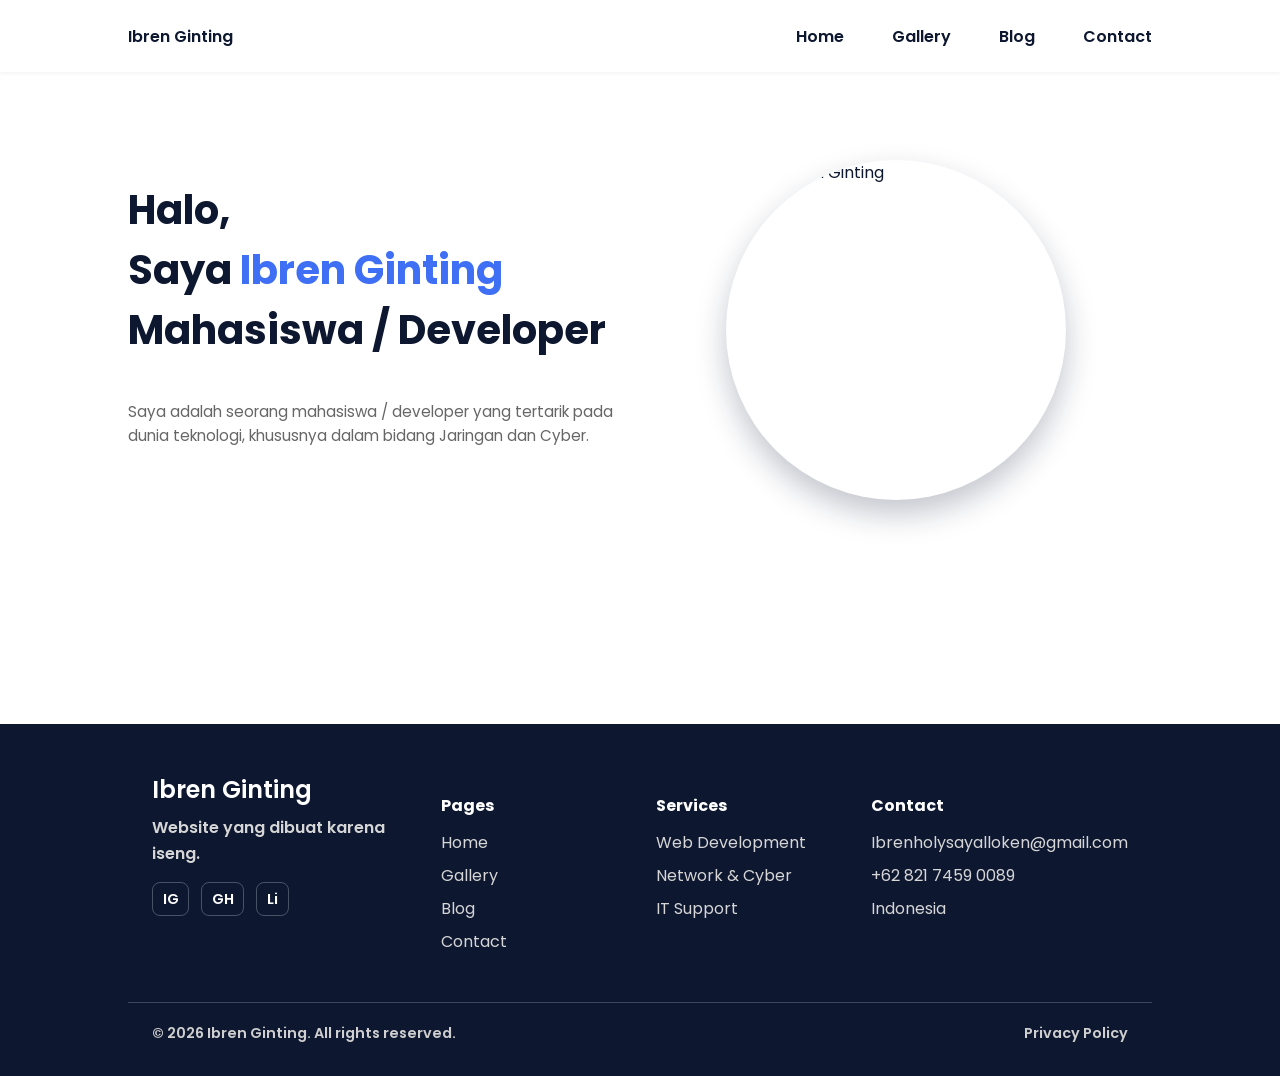
==== index.html @ 727df0bc "Add files via upload" ====
<!DOCTYPE html>
<html lang="id">
    <head>
        <meta charset="UTF-8">
        <meta name="viewport" content="width=device-width, initial-scale=1.0">

        <link rel="stylesheet" href="assets/css/styles.css">

        <title>Ibren Ginting | Portfolio</title>
    </head>
    <body>
        <!--===== HEADER =====-->
        <header class="l-header">
            <nav class="nav bd-grid">
                <div>
                    <a href="index.html" class="nav__logo">Ibren Ginting</a>
                </div>

                <div class="nav__menu" id="nav-menu">
                    <ul class="nav__list">
                        <li class="nav__item"><a href="index.html" class="nav__link active-link">Home</a></li>
                        <li class="nav__item"><a href="gallery.html" class="nav__link">Gallery</a></li>
                        <li class="nav__item"><a href="blog.html" class="nav__link">Blog</a></li>
                        <li class="nav__item"><a href="contact.html" class="nav__link">Contact</a></li>
                    </ul>
                </div>

                <div class="nav__toggle" id="nav-toggle">Menu</div>
            </nav>
        </header>

        <main class="l-main">
            <!--===== HOME =====-->
            <section class="home bd-grid" id="home">
                <div class="home__content">
                    <div class="home__data">
                        <h1 class="home__title">Halo,<br>Saya <span class="home__title-color">Ibren Ginting</span><br>Mahasiswa / Developer</h1>

                        <p class="home__desc">Saya adalah seorang mahasiswa / developer yang tertarik pada dunia teknologi, khususnya dalam bidang Jaringan dan Cyber.</p>
                    </div>
                </div>

                <div class="home__img">
                    <div class="home__photo">
                        <img class="home__photo-img" src="../Web Ibren/assets/img/foto.jpeg" alt="Foto Ibren Ginting">
                    </div>
                </div>
            </section>
        </main>

        <!--===== FOOTER =====-->
        <footer class="footer">
            <div class="container">
                <div class="footer-inner">
                    <div>
                        <div class="footer-brand">Ibren Ginting</div>
                        <p class="footer-desc">Website yang dibuat karena iseng.</p>
                        <div class="footer-social">
                            <a href="https://www.instagram.com/ibrenginting/" aria-label="Instagram">IG</a>
                            <a href="https://github.com/Enggan-ngodin9" aria-label="GitHub">GH</a>
                            <a href="https://linkedin.com" aria-label="LinkedIn">Li</a>
                        </div>
                    </div>
                    <div class="footer-col">
                        <h4>Pages</h4>
                        <a href="index.html">Home</a>
                        <a href="gallery.html">Gallery</a>
                        <a href="blog.html">Blog</a>
                        <a href="contact.html">Contact</a>
                    </div>
                    <div class="footer-col">
                        <h4>Services</h4>
                        <a href="#">Web Development</a>
                        <a href="#">Network & Cyber</a>
                        <a href="#">IT Support</a>
                    </div>
                    <div class="footer-col">
                        <h4>Contact</h4>
                        <a href="mailto:Ibrenholysayalloken@gmail.com">Ibrenholysayalloken@gmail.com</a>
                        <a href="tel:+6282174590089">+62 821 7459 0089</a>
                        <a href="#">Indonesia</a>
                    </div>
                </div>
                <div class="footer-bottom">
                    <span>© 2026 Ibren Ginting. All rights reserved.</span>
                    <a href="#">Privacy Policy</a>
                </div>
            </div>
        </footer>

        <!--===== MAIN JS =====-->
        <script src="assets/js/main.js"></script>
    </body>
</html>
---- assets/css/styles.css ----
@import url("https://fonts.googleapis.com/css2?family=Poppins:wght@400;600;700&display=swap");

:root {
  --header-height: 3rem;
  --font-semi: 600;
  --hue-color: 224;
  --first-color: hsl(var(--hue-color), 89%, 60%);
  --second-color: hsl(var(--hue-color), 56%, 12%);
  --photo-focus-y: 50%;

  --body-font: "Poppins", sans-serif;
  --big-font-size: 2rem;
  --h2-font-size: 1.25rem;
  --normal-font-size: .938rem;
  --smaller-font-size: .75rem;

  --mb-2: 1rem;
  --mb-4: 2rem;
  --mb-5: 2.5rem;
  --mb-6: 3rem;

  --z-back: -10;
  --z-fixed: 100;
}
@media screen and (min-width: 968px) {
  :root {
    --big-font-size: 3.5rem;
    --h2-font-size: 2rem;
    --normal-font-size: 1rem;
    --smaller-font-size: .875rem;
  }
}


*, ::before, ::after {
  box-sizing: border-box;
}

html {
  scroll-behavior: smooth;
}

body {
  margin: var(--header-height) 0 0 0;
  font-family: var(--body-font);
  font-size: var(--normal-font-size);
  color: var(--second-color);
}

h1, h2, p {
  margin: 0;
}

ul {
  margin: 0;
  padding: 0;
  list-style: none;
}

a {
  text-decoration: none;
}

img {
  max-width: 100%;
  height: auto;
  display: block;
}

.home__content {
  display: grid;
  row-gap: 1.5rem;
}

/*===== CLASS CSS ===== */
.section-title {
  position: relative;
  font-size: var(--h2-font-size);
  color: var(--first-color);
  margin-top: var(--mb-2);
  margin-bottom: var(--mb-4);
  text-align: center;
}
.section-title::after {
  position: absolute;
  content: "";
  width: 64px;
  height: 0.18rem;
  left: 0;
  right: 0;
  margin: auto;
  top: 2rem;
  background-color: var(--first-color);
}

.section {
  padding-top: 3rem;
  padding-bottom: 2rem;
}

/*===== LAYOUT =====*/
.bd-grid {
  max-width: 1024px;
  display: grid;
  margin-left: var(--mb-2);
  margin-right: var(--mb-2);
}

.l-header {
  width: 100%;
  position: fixed;
  top: 0;
  left: 0;
  z-index: var(--z-fixed);
  background-color: #fff;
  box-shadow: 0 1px 4px rgba(146, 161, 176, 0.15);
}

/*===== NAV =====*/
.nav {
  height: var(--header-height);
  display: flex;
  justify-content: space-between;
  align-items: center;
  font-weight: var(--font-semi);
}
@media screen and (max-width: 767px) {
  .nav__menu {
    position: fixed;
    top: var(--header-height);
    right: -100%;
    width: 80%;
    height: 100%;
    padding: 2rem;
    background-color: var(--second-color);
    transition: 0.5s;
  }
}
.nav__item {
  margin-bottom: var(--mb-4);
}
.nav__link {
  position: relative;
  color: #fff;
  transition: color 0.25s ease;
}
.nav__link::after {
  position: absolute;
  content: "";
  width: 100%;
  height: 0.18rem;
  left: 0;
  top: 2rem;
  background-color: var(--first-color);
  transform: scaleX(0);
  transform-origin: left;
  transition: transform 0.25s ease;
}
.nav__link:hover,
.nav__link:focus {
  color: var(--first-color);
}
.nav__link:hover::after,
.nav__link:focus::after {
  transform: scaleX(1);
}
.nav__logo {
  color: var(--second-color);
}
.nav__toggle {
  color: var(--second-color);
  font-size: 1.5rem;
  cursor: pointer;
}

/*Active menu*/
.activekirim-link::after {
  position: absolute;
  content: "";
  width: 100%;
  height: 0.18rem;
  left: 0;
  top: 2rem;
  background-color: var(--first-color);
  transform: scaleX(1);
}

/*=== Show menu ===*/
.show {
  right: 0;
}

/*===== HOME =====*/
.home {
  position: relative;
  row-gap: 5rem;
  padding: 4rem 0 10rem;
  min-height: 70vh;
  display: grid;
  align-items: center;
}
.home__data {
  align-self: center;
}
.home__img {
  justify-self: center;
}
.home__title {
  font-size: 1.75rem;
  margin-bottom: var(--mb-5);
}
.home__title-color {
  color: var(--first-color);
}
.home__desc {
  font-size: 0.95rem;
  color: #666;
  line-height: 1.6;
  margin-bottom: var(--mb-4);
}
.home__social {
  display: flex;
  flex-direction: row;
  gap: 0.75rem;
}
.home__social-icon {
  width: max-content;
  font-size: 0.9rem;
  color: var(--second-color);
  border: 1px solid rgba(20, 30, 70, 0.2);
  padding: 0.4rem 0.75rem;
  border-radius: 0.5rem;
}
.home__social-icon:hover {
  color: var(--first-color);
  border-color: var(--first-color);
}
.home__img {
  display: flex;
  justify-content: center;
}
.home__photo {
  width: clamp(220px, 40vw, 340px);
  aspect-ratio: 1;
  border-radius: 50%;
  display: flex;
  align-items: center;
  justify-content: center;
}
.home__photo-img {
  width: 100%;
  height: 100%;
  border-radius: 50%;
  object-fit: cover;
  object-position: 70% var(--photo-focus-y);
  box-shadow: 0 14px 30px rgba(16, 26, 60, 0.25);
}

.l-main {
  animation: page-fade-up 0.45s ease both;
}

@keyframes page-fade-up {
  from {
    opacity: 0;
    transform: translateY(14px);
  }
  to {
    opacity: 1;
    transform: translateY(0);
  }
}

@media (prefers-reduced-motion: reduce) {
  .l-main {
    animation: none;
  }
}

/*BUTTONS*/
.button {
  display: inline-block;
  background-color: var(--first-color);
  color: #fff;
  padding: 0.75rem 2.5rem;
  font-weight: var(--font-semi);
  border-radius: 0.5rem;
  transition: 0.3s;
}
.button:hover {
  box-shadow: 0px 10px 36px rgba(0, 0, 0, 0.15);
}

/* ===== ABOUT =====*/
.about__container {
  row-gap: 2rem;
  text-align: center;
}
.about__subtitle {
  margin-bottom: var(--mb-2);
}
.about__img {
  justify-self: center;
}
.about__img img {
  width: 200px;
  border-radius: 0.5rem;
}

/* ===== SKILLS =====*/
.skills__container {
  row-gap: 2rem;
  text-align: center;
}
.skills__subtitle {
  margin-bottom: var(--mb-2);
}
.skills__text {
  margin-bottom: var(--mb-4);
}
.skills__data {
  display: flex;
  justify-content: space-between;
  align-items: center;
  position: relative;
  font-weight: var(--font-semi);
  padding: 0.5rem 1rem;
  margin-bottom: var(--mb-4);
  border-radius: 0.5rem;
  box-shadow: 0px 4px 25px rgba(14, 36, 49, 0.15);
}
.skills__icon {
  font-size: 2rem;
  margin-right: var(--mb-2);
  color: var(--first-color);
}
.skills__names {
  display: flex;
  align-items: center;
}
.skills__bar {
  position: absolute;
  left: 0;
  bottom: 0;
  background-color: var(--first-color);
  height: 0.25rem;
  border-radius: 0.5rem;
  z-index: var(--z-back);
}
.skills__html {
  width: 95%;
}
.skills__css {
  width: 85%;
}
.skills__js {
  width: 65%;
}
.skills__ux {
  width: 85%;
}
.skills__img {
  border-radius: 0.5rem;
}

/* ===== WORK =====*/
.work__container {
  row-gap: 2rem;
}
.work__img {
  box-shadow: 0px 4px 25px rgba(14, 36, 49, 0.15);
  border-radius: 0.5rem;
  overflow: hidden;
}
.work__img img {
  transition: 1s;
}
.work__img img:hover {
  transform: scale(1.1);
}

/* ===== BLOG =====*/
.blog__container {
  row-gap: 2rem;
  column-gap: 1.5rem;
}
.blog__card {
  background-color: #fff;
  border-radius: 0.75rem;
  overflow: hidden;
  box-shadow: 0px 4px 25px rgba(14, 36, 49, 0.12);
  display: flex;
  flex-direction: column;
}
.blog__image {
  width: 100%;
  height: 190px;
  object-fit: cover;
}
.blog__content {
  padding: 1.25rem;
}
.blog__title {
  font-size: 1rem;
  margin-bottom: 0.5rem;
}
.blog__text {
  color: #4b4b4b;
  font-size: 0.95rem;
  margin-bottom: 0.75rem;
}
.blog__link {
  color: var(--first-color);
  font-weight: var(--font-semi);
}
.blog__link:hover {
  text-decoration: underline;
}

/* ===== CONTACT =====*/
.contact__form {
  display: flex;
  flex-direction: column;
}
.contact__input {
  width: 100%;
  font-size: var(--normal-font-size);
  font-weight: 400;
  padding: 1rem 0.75rem;
  border-radius: 0.5rem;
  border: 1.5px solid #ddd;
  outline: none;
  margin-bottom: 1rem;
  font-family: 'Poppins', sans-serif;
  transition: border-color 0.3s ease;
}
.contact__input:focus {
  border-color: var(--first-color);
}
.contact__button {
  display: block;
  border: none;
  outline: none;
  font-size: var(--normal-font-size);
  cursor: pointer;
  margin-left: auto;
  margin-top: 0.5rem;
}
.contact__container {
  row-gap: 3rem;
}
.contact__wrapper {
  display: grid;
  gap: 2rem;
}
.contact__title {
  font-size: 1rem;
  font-weight: 600;
  margin-bottom: 1.25rem;
  color: var(--second-color);
}
.contact__info {
  background-color: #f0f4ff;
  border-radius: 0.75rem;
  padding: 2rem;
  border-left: 4px solid var(--first-color);
}
.contact__info p {
  margin-bottom: 1rem;
  color: #333;
  font-size: 0.95rem;
  line-height: 1.5;
}

/* ===== FOOTER =====*/
.container {
  max-width: 1024px;
  margin-left: var(--mb-2);
  margin-right: var(--mb-2);
}
.footer {
  background-color: var(--second-color);
  color: #fff;
  font-weight: var(--font-semi);
  padding: 3rem 0 2rem;
}
.footer-inner {
  display: grid;
  gap: 2rem;
  padding: 0 1.5rem;
}
.footer-brand {
  font-size: 1.5rem;
  margin-bottom: 0.5rem;
}
.footer-desc {
  color: #d6d6d6;
  line-height: 1.6;
  margin-bottom: 1rem;
}
.footer-social {
  display: flex;
  gap: 0.75rem;
}
.footer-social a {
  color: #fff;
  border: 1px solid rgba(255, 255, 255, 0.25);
  padding: 0.35rem 0.6rem;
  border-radius: 0.5rem;
  font-size: 0.9rem;
}
.footer-col h4 {
  margin-bottom: 0.75rem;
  font-size: 1rem;
}
.footer-col a {
  display: block;
  color: #d6d6d6;
  margin-bottom: 0.5rem;
  font-weight: 400;
}
.footer-col a:hover,
.footer-social a:hover {
  color: #fff;
}
.footer-bottom {
  margin-top: 2.5rem;
  padding: 1.25rem 1.5rem 0;
  border-top: 1px solid rgba(255, 255, 255, 0.2);
  display: flex;
  flex-wrap: wrap;
  gap: 0.75rem;
  justify-content: space-between;
  color: #cfcfcf;
  font-size: 0.9rem;
}
.footer-bottom a {
  color: #cfcfcf;
}
.footer-bottom a:hover {
  color: #fff;
}

/* ===== MEDIA QUERIES=====*/
@media screen and (max-width: 320px) {
  .home {
    row-gap: 2rem;
  }
}
@media screen and (min-width: 576px) {
  .home {
    padding: 4rem 0 2rem;
  }
  .about__container {
    grid-template-columns: repeat(2, 1fr);
    align-items: center;
    text-align: initial;
  }
  .skills__container {
    grid-template-columns: 0.7fr;
    justify-content: center;
    column-gap: 1rem;
  }
  .work__container {
    grid-template-columns: repeat(2, 1fr);
    column-gap: 2rem;
    padding-top: 2rem;
  }
  .contact__form {
    width: 100%;
  }
  .contact__container {
    justify-items: center;
    max-width: 900px;
    margin: 0 auto;
  }
  .contact__wrapper {
    grid-template-columns: 1.15fr 0.85fr;
    align-items: start;
    width: 100%;
  }
  .footer-inner {
    grid-template-columns: repeat(2, 1fr);
  }
}
@media screen and (min-width: 768px) {
  body {
    margin: 0;
  }
  .section {
    padding-top: 4rem;
    padding-bottom: 3rem;
  }
  .section-title {
    margin-bottom: var(--mb-6);
  }
  .section-title::after {
    width: 80px;
    top: 3rem;
  }
  .nav {
    height: calc(var(--header-height) + 1.5rem);
  }
  .nav__list {
    display: flex;
    padding-top: 0;
  }
  .nav__item {
    margin-left: var(--mb-6);
    margin-bottom: 0;
  }
  .nav__toggle {
    display: none;
  }
  .nav__link {
    color: var(--second-color);
  }
  .home {
    padding: 8rem 0 12rem;
    grid-template-columns: repeat(2, 1fr);
    align-items: center;
  }
  .home__title {
    font-size: 2.5rem;
  }
  .about__container {
    padding-top: 2rem;
  }
  .about__img img {
    width: 300px;
  }
  .skills__container {
    grid-template-columns: repeat(2, 1fr);
    column-gap: 2rem;
    align-items: center;
    text-align: initial;
  }
  .work__container {
    grid-template-columns: repeat(3, 1fr);
    column-gap: 2rem;
  }
}
@media screen and (min-width: 992px) {
  .bd-grid {
    margin-left: auto;
    margin-right: auto;
  }
  .container {
    margin-left: auto;
    margin-right: auto;
  }
  .blog__container {
    grid-template-columns: repeat(3, 1fr);    column-gap: 2rem;  }
  .footer-inner {
    grid-template-columns: 1.4fr repeat(3, 1fr);
  }
  .home {
    padding: 10rem 0 14rem;
  }
}
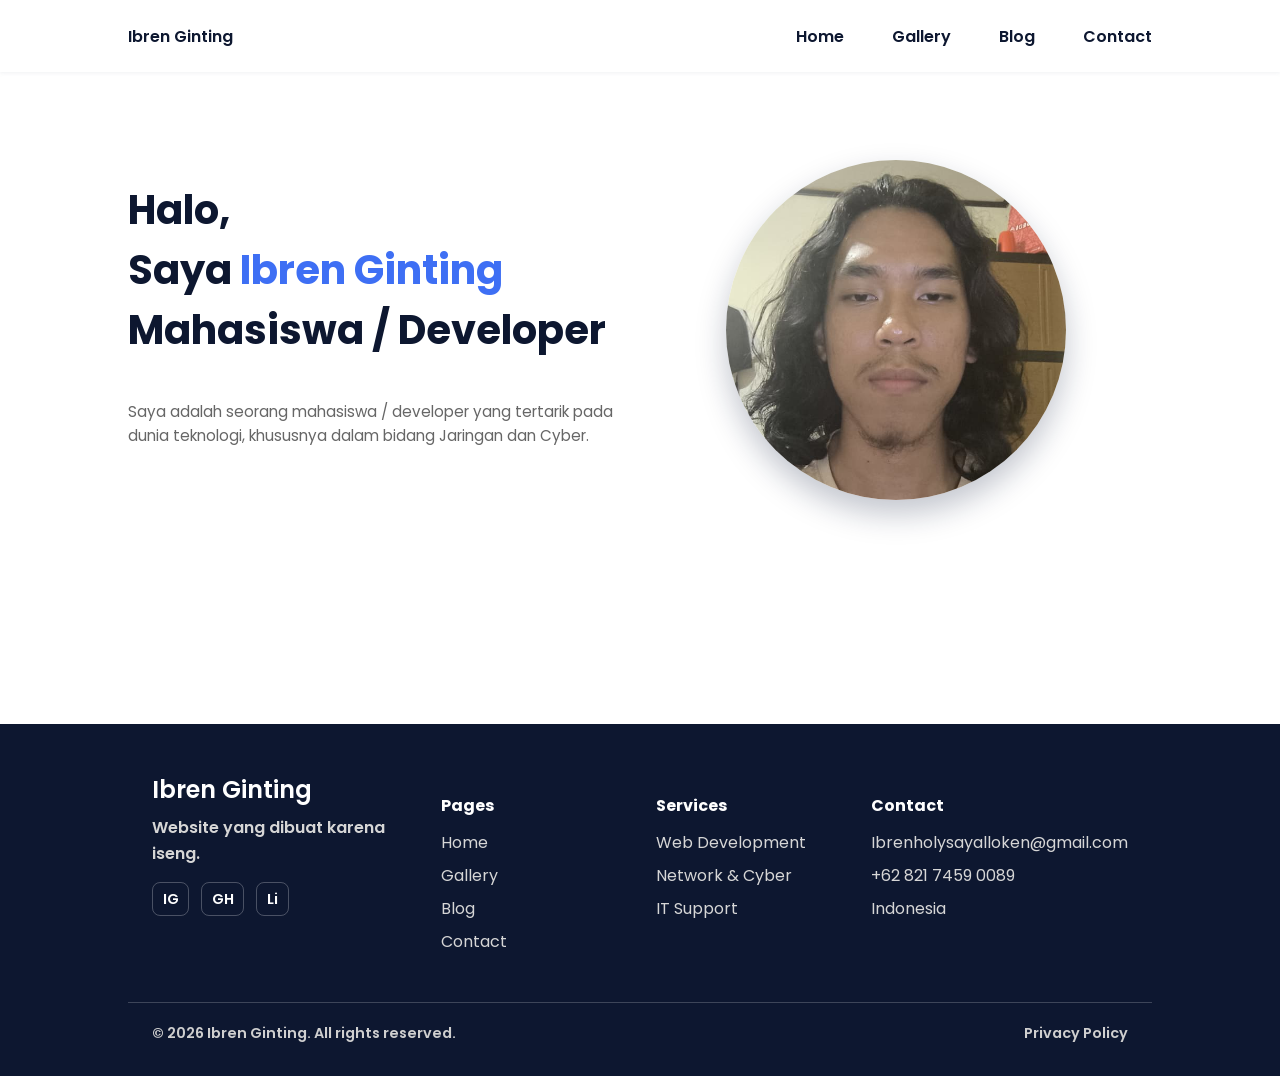
==== commit de6db99a: "Update index.html" ====
--- a/index.html
+++ b/index.html
@@ -42,7 +42,7 @@
 
                 <div class="home__img">
                     <div class="home__photo">
-                        <img class="home__photo-img" src="../Web Ibren/assets/img/foto.jpeg" alt="Foto Ibren Ginting">
+                        <img class="home__photo-img" src="../assets/img/foto.jpeg" alt="Foto Ibren Ginting">
                     </div>
                 </div>
             </section>
